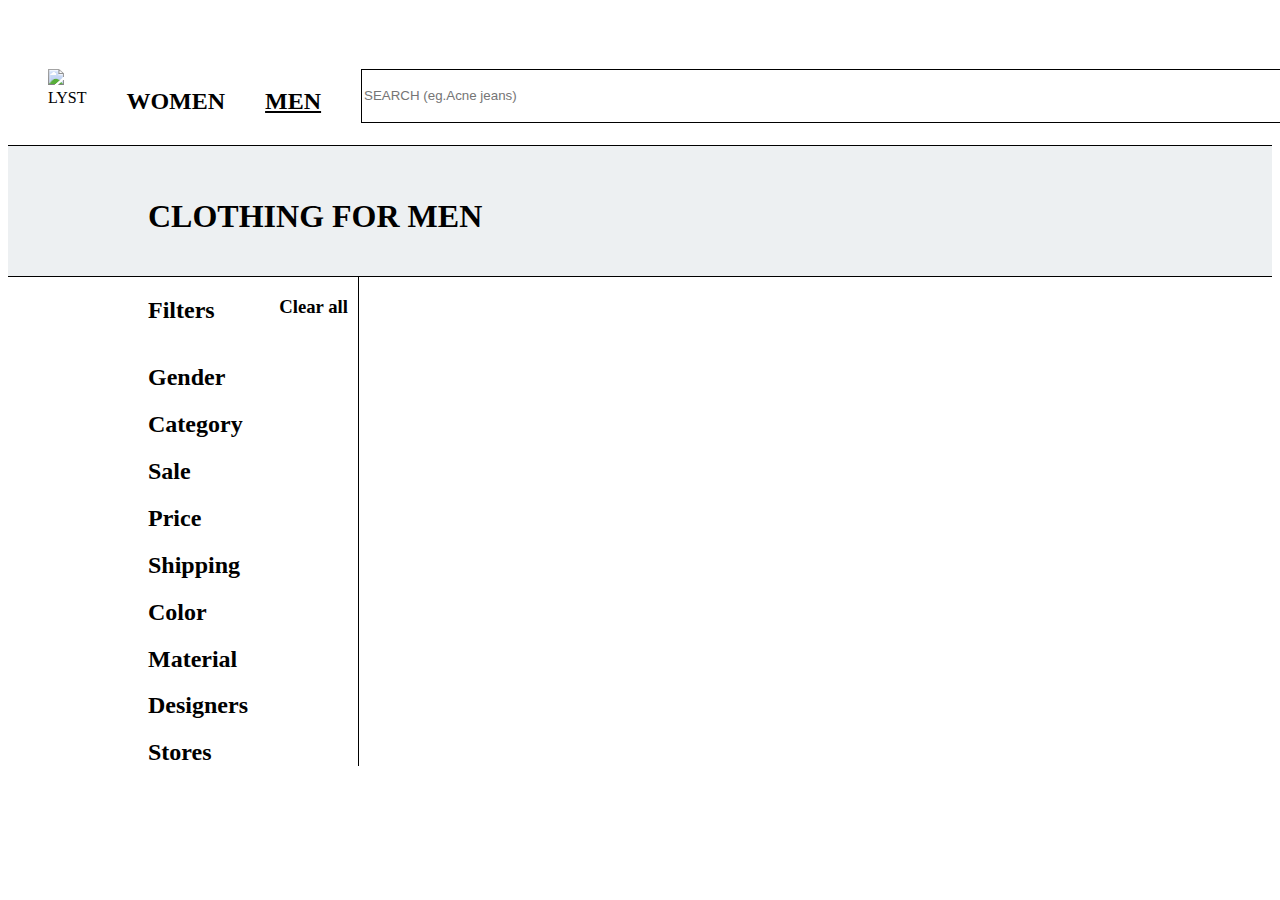
==== All_Clothing.html @ 49d13e56 "Day-3" ====
<!DOCTYPE html>
<html lang="en">
<head>
    <meta charset="UTF-8">
    <meta http-equiv="X-UA-Compatible" content="IE=edge">
    <meta name="viewport" content="width=device-width, initial-scale=1.0">
    <title>All Clothing</title>
    <link rel="stylesheet" href="All_Clothing.css"/>
</head>
<body>
    <div id="container">
        <div>
            <div><h4>IN-US$</h4></div>
            <div><h4>Help</h4></div>
            <div><h3>Sign up or log in</h3></div>
        </div>
        <div>
            <div><img src="C:\Users\RAHUL KUMAR THAKUR\Downloads\clothes (1).png">LYST</div>
            <div><h2>WOMEN</h2></div>
            <div><h2><u>MEN</u></h2></div>
            <div><input type="text" placeholder="SEARCH (eg.Acne jeans)"></div>
        </div>

        <div>
            <h1>CLOTHING FOR MEN</h1>
        </div>

        <div id="All_men">
            <div>
                <div>
                    <div><h2>Filters</h2></div>
                    <div><h3>Clear all</h3></div>
                </div>
                <div><h2>Gender</h2></div>
                <div><h2>Category</h2></div>
                <div><h2>Sale</h2></div>
                <div><h2>Price</h2></div>
                <div><h2>Shipping</h2></div>
                <div><h2>Color</h2></div>
                <div><h2>Material</h2></div>
                <div><h2>Designers</h2></div>
                <div><h2>Stores</h2></div>
            </div>
            <div>
                <div></div>
                <div>
                    <div>
                        
                    </div>
                    <div></div>
                    <div></div>
                    <div></div>
                    <div></div>
                    <div></div>
                    <div></div>
                    <div></div>
                    <div></div>
                    <div></div>
                    <div></div>
                    <div></div>
                </div>
            </div>
        </div>
    </div>
</body>
</html>
---- All_Clothing.css ----
#container>div:nth-child(1){
    display: flex;
    justify-content: end;
    width: 1570px;
    margin: 50px;
    /* box-shadow: rgba(0, 0, 0, 0.35) 0px 5px 15px; */
    margin-bottom: 0px;
    margin-top: 0px;   
}
#container>div:nth-child(1)>div:nth-child(3)>h3{
    background-color: black;
    color: white;
    width: 150px;
    text-align: center;
}
#container>div:nth-child(1)>div{
    margin-left:40px ;
}

#container>div:nth-child(2){
display: flex;
    /* box-shadow: rgba(0, 0, 0, 0.35) 0px 5px 15px; */
}
#container>div:nth-child(2)>div{
    margin-left: 40px;
}
input{
    height: 50px;
    width: 1250px;
    border: solid 1px black;
}

#container>div:nth-child(3){
    border-top: 1px solid black;
    border-bottom: 1px solid black;
    margin-top: 10px;
    height: 100px;
    background-color: rgb(237, 240, 242);
    padding-left: 140px;
    padding-top: 30px;
}
#All_men>div:nth-child(1){
    width: 200px;
    border-right: 1px solid black;
    margin-left: 140px;
    padding-right: 10px;
}
#All_men>div>div:nth-child(1){
    display: flex;
    justify-content: space-between;
}
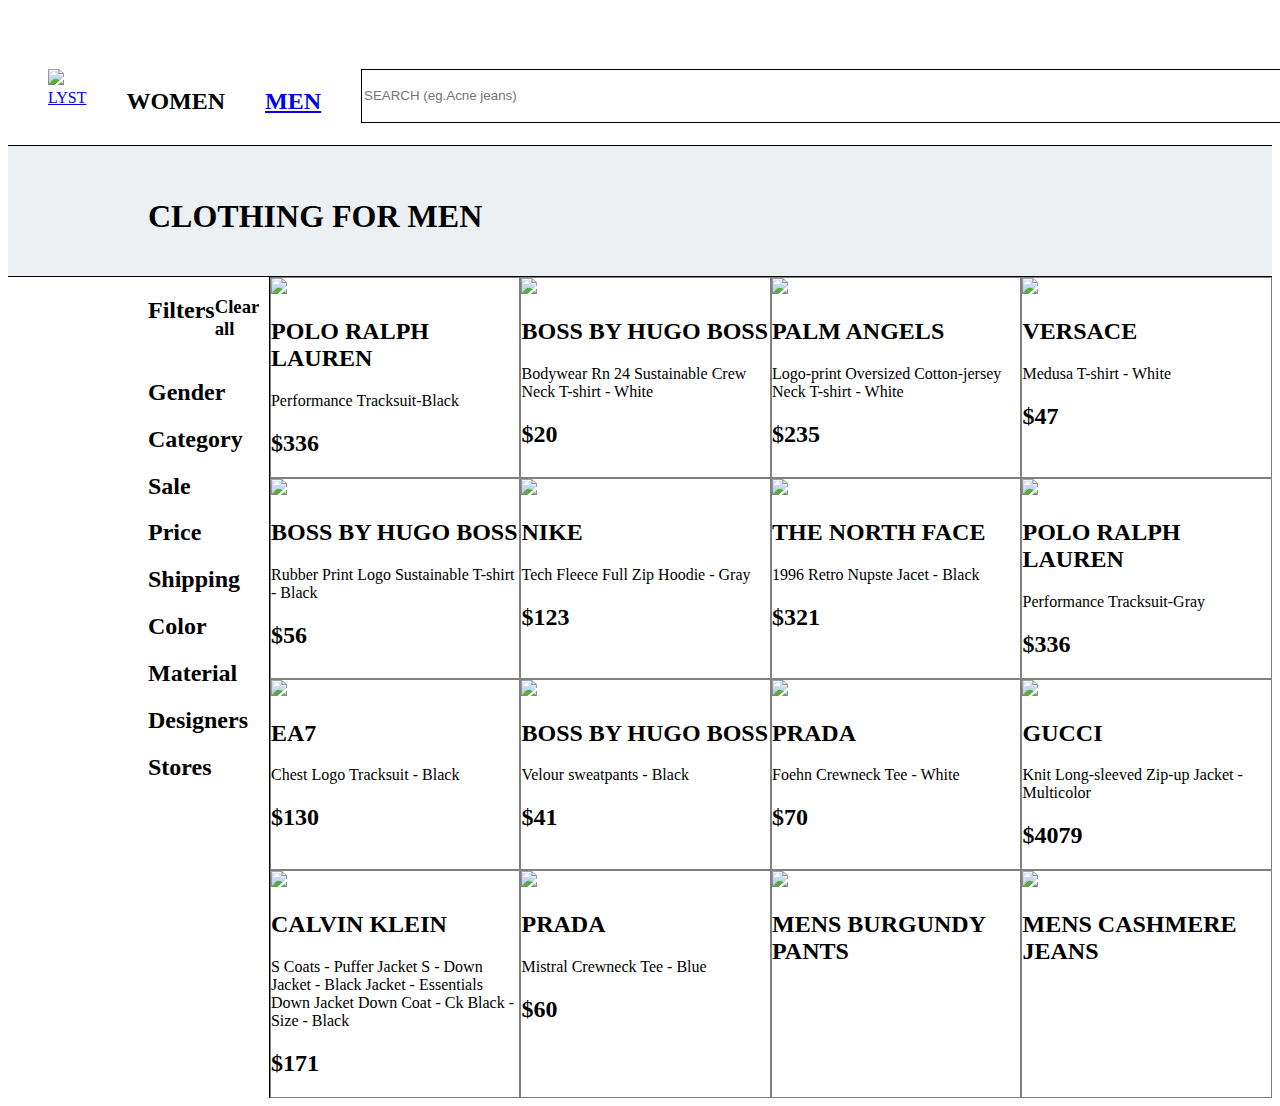
==== commit 703696a1: "Day-4" ====
--- a/All_Clothing.html
+++ b/All_Clothing.html
@@ -12,12 +12,12 @@
         <div>
             <div><h4>IN-US$</h4></div>
             <div><h4>Help</h4></div>
-            <div><h3>Sign up or log in</h3></div>
+            <div><h3><a href="Signup.html">Sign up or log in</a></h3></div>
         </div>
         <div>
-            <div><img src="C:\Users\RAHUL KUMAR THAKUR\Downloads\clothes (1).png">LYST</div>
+            <div><img src="C:\Users\RAHUL KUMAR THAKUR\Downloads\clothes (1).png"><a href="index.html">LYST</a></div>
             <div><h2>WOMEN</h2></div>
-            <div><h2><u>MEN</u></h2></div>
+            <div><h2><u><a href="Men.html">MEN</a></u></h2></div>
             <div><input type="text" placeholder="SEARCH (eg.Acne jeans)"></div>
         </div>
 
@@ -45,19 +45,100 @@
                 <div></div>
                 <div>
                     <div>
-                        
+                        <img src="https://cdna.lystit.com/200/250/tr/photos/woodhouseclothing/f5758b8e/polo-ralph-lauren-Black-Performance-Tracksuit.jpeg">
+                        <h2>POLO RALPH LAUREN</h2>
+                        <p>Performance Tracksuit-Black</p>
+                        <h2>$336</h2>
                     </div>
-                    <div></div>
-                    <div></div>
-                    <div></div>
-                    <div></div>
-                    <div></div>
-                    <div></div>
-                    <div></div>
-                    <div></div>
-                    <div></div>
-                    <div></div>
-                    <div></div>
+                    <div>
+                        <img src="https://cdna.lystit.com/200/250/tr/photos/scottsmenswear/dd388db6/boss-by-hugo-boss-white-Chest-Logo-T-shirt.jpeg">
+                        <h2>BOSS BY HUGO BOSS</h2>
+                        <p>Bodywear Rn 24 Sustainable Crew Neck T-shirt - White</p>
+                        <h2>$20</h2>
+                    </div>
+                    <div>
+                        <img src="https://cdna.lystit.com/200/250/tr/photos/24sevres/d91d2426/palm-angels-black_white-Logo-T-shirt.jpeg">
+                        <h2>PALM ANGELS</h2>
+                        <p>Logo-print Oversized Cotton-jersey Neck T-shirt - White</p>
+                        <h2>$235</h2>
+                    </div>
+                    <div>
+                        <img src="https://cdna.lystit.com/200/250/tr/photos/cettire/732a3a90/versace-White-Medusa-Printed-Crewneck-T-shirt.jpeg">
+                        <h2>VERSACE</h2>
+                        <p>Medusa T-shirt - White</p>
+                        <h2>$47</h2>
+                    </div>
+                    <div>
+                        <img src="https://cdna.lystit.com/200/250/tr/photos/woodhouseclothing/36906d05/boss-by-hugo-boss-Black-Rubber-Print-Logo-Sustainable-T-shirt.jpeg">
+                        <h2>BOSS BY HUGO BOSS</h2>
+                        <p>Rubber Print Logo Sustainable T-shirt - Black</p>
+                        <h2>$56</h2>
+                    </div>
+                    <div>
+                        <img src="https://cdna.lystit.com/200/250/tr/photos/scottsmenswear/031edfb4/nike-grey-Tech-Fleece-Full-Zip-Hoodie.jpeg">
+                        <h2>NIKE</h2>
+                        <p>Tech Fleece Full Zip Hoodie - Gray</p>
+                        <h2>$123</h2>
+                    </div>
+                    <div>
+                        <img src="https://cdna.lystit.com/200/250/tr/photos/mytheresa/c306dcc7/the-north-face-black-Chaqueta-1996-Retro-Nuptse.jpeg">
+                        <h2>THE NORTH FACE</h2>
+                        <p>1996 Retro Nupste Jacet - Black</p>
+                        <h2>$321</h2>
+                    </div>
+                    <div>
+                        <img src="https://cdna.lystit.com/200/250/tr/photos/woodhouseclothing/c1231e0c/polo-ralph-lauren-Grey-Performance-Tracksuit.jpeg">
+                        <h2>POLO RALPH LAUREN</h2>
+                        <p>Performance Tracksuit-Gray</p>
+                        <h2>$336</h2>
+                    </div>
+                    <div>
+                        <img src="https://cdna.lystit.com/200/250/tr/photos/stand-out/38f07936/ea7-BlackGold-Chest-Logo-Tracksuit.jpeg">
+                        <h2>EA7</h2>
+                        <p>Chest Logo Tracksuit - Black</p>
+                        <h2>$130</h2>
+                    </div>
+                    <div>
+                        <img src="https://cdna.lystit.com/200/250/tr/photos/tessuti/103f2188/boss-by-hugo-boss-Black-Velour-joggers.jpeg">
+                        <h2>BOSS BY HUGO BOSS</h2>
+                        <p>Velour sweatpants - Black</p>
+                        <h2>$41</h2>
+                    </div>
+                    
+                    <div>
+                        <img src="https://cdna.lystit.com/200/250/tr/photos/saksoff5th/bbe7ed4c/prada-White-Foehn-Crewneck-Tee.jpeg">
+                        <h2>PRADA</h2>
+                        <p>Foehn Crewneck Tee - White</p>
+                        <h2>$70</h2>
+                    </div>
+                    <div>
+                        <img src="https://cdna.lystit.com/200/250/tr/photos/cettire/c2a7fa8c/gucci-Multi-Knit-Long-sleeved-Zip-up-Jacket.jpeg">
+                        <h2>GUCCI</h2>
+                        <p>Knit Long-sleeved Zip-up Jacket - Multicolor</p>
+                        <h2>$4079</h2>
+                    </div>
+                    
+                    <div>
+                        <img src="https://cdna.lystit.com/200/250/tr/photos/stand-out/aa356477/calvin-klein-Black-Essential-Down-Jacket.jpeg">
+                        <h2>CALVIN KLEIN</h2>
+                        <p>S Coats - Puffer Jacket S - Down Jacket - Black Jacket - Essentials Down Jacket Down Coat - Ck Black - Size - Black</p>
+                        <h2>$171</h2>
+                    </div>
+                    <div>
+                        <img src="https://cdna.lystit.com/200/250/tr/photos/saksoff5th/ace70c4e/prada-Navy-Mistral-Crewneck-Tee.jpeg">
+                        <h2>PRADA</h2>
+                        <p>Mistral Crewneck Tee - Blue</p>
+                        <h2>$60</h2>
+                    </div>
+                    <div>
+                        <img src="https://cdna.lystit.com/200/250/tr/photos/ssense/382658d3/rick-owens-MACASSAR-Burgundy-Bauhaus-Cargo-Pants.jpeg">
+                        <h2>MENS BURGUNDY PANTS</h2>
+                    </div>
+                    <div>
+                        <img src="https://cdna.lystit.com/200/250/tr/photos/atterley/a76b689e/boss-by-hugo-boss-Blue-Boss-Maine3-Mid-Regular-Fit-Cashmere-Touch-Jeans-50481294-419.jpeg">
+                        <h2>MENS CASHMERE JEANS</h2>
+                    </div>
+                    
                 </div>
             </div>
         </div>
--- a/All_Clothing.css
+++ b/All_Clothing.css
@@ -39,6 +39,9 @@
     padding-left: 140px;
     padding-top: 30px;
 }
+#All_men{
+    display: flex;
+}
 #All_men>div:nth-child(1){
     width: 200px;
     border-right: 1px solid black;
@@ -48,4 +51,11 @@
 #All_men>div>div:nth-child(1){
     display: flex;
     justify-content: space-between;
-}+}
+#All_men>div:nth-child(2)>div:nth-child(2){
+    display: grid;
+    grid-template-columns: repeat(4,1fr);
+}
+#All_men>div:nth-child(2)>div:nth-child(2)>div{
+    border: 1px solid grey;
+}
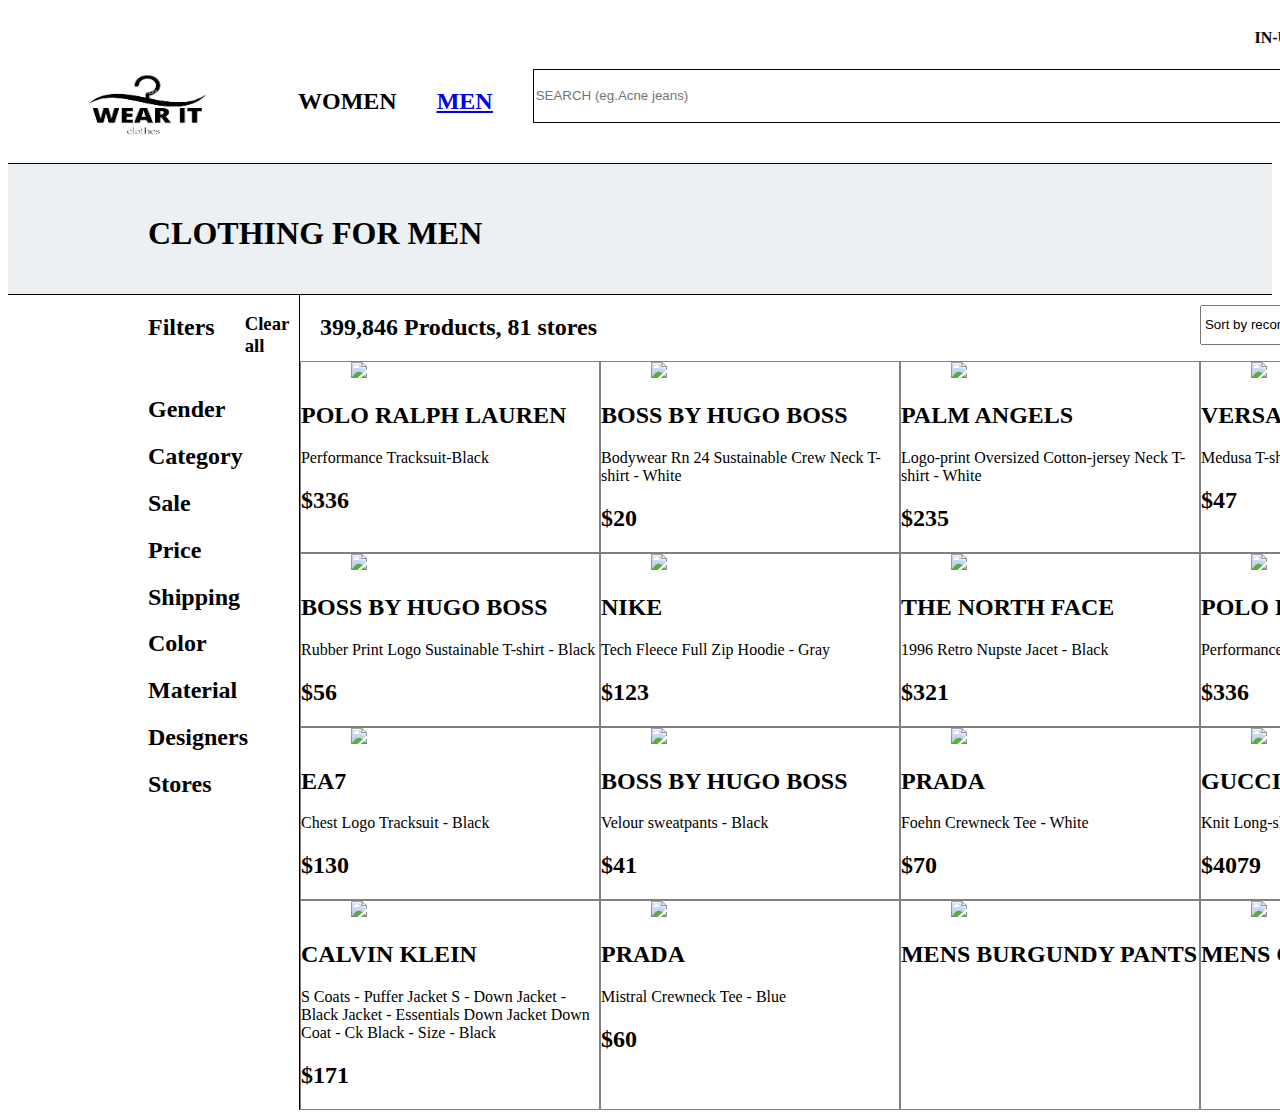
==== commit bcb1532d: "Day 5" ====
--- a/All_Clothing.html
+++ b/All_Clothing.html
@@ -11,11 +11,16 @@
     <div id="container">
         <div>
             <div><h4>IN-US$</h4></div>
-            <div><h4>Help</h4></div>
+            <div><select>
+                <option>Help Center</option>
+                <option>Contact us</option>
+                <option>About us</option>
+                <option>Careers</option>
+            </select></div>
             <div><h3><a href="Signup.html">Sign up or log in</a></h3></div>
         </div>
         <div>
-            <div><img src="C:\Users\RAHUL KUMAR THAKUR\Downloads\clothes (1).png"><a href="index.html">LYST</a></div>
+            <div><a href="index.html"><img src="logo.png" /></a></div>
             <div><h2>WOMEN</h2></div>
             <div><h2><u><a href="Men.html">MEN</a></u></h2></div>
             <div><input type="text" placeholder="SEARCH (eg.Acne jeans)"></div>
@@ -42,7 +47,19 @@
                 <div><h2>Stores</h2></div>
             </div>
             <div>
-                <div></div>
+                <div id="filter">
+                    
+                    <div><h2>399,846 Products, 81 stores</h2></div>
+                    <div>
+                        <select>
+                            <option><b>Sort by recommended</b></option>
+                            <option><b>Sort by newest</b></option>
+                            <option><b>Sort by price (high to low)</b></option>
+                            <option><b>Sort by price (low to high)</b></option>
+                        </select>
+                    </div>
+
+                </div>
                 <div>
                     <div>
                         <img src="https://cdna.lystit.com/200/250/tr/photos/woodhouseclothing/f5758b8e/polo-ralph-lauren-Black-Performance-Tracksuit.jpeg">
--- a/All_Clothing.css
+++ b/All_Clothing.css
@@ -6,6 +6,10 @@
     /* box-shadow: rgba(0, 0, 0, 0.35) 0px 5px 15px; */
     margin-bottom: 0px;
     margin-top: 0px;   
+}
+#container>div>div:nth-child(2)>select{
+    margin-top: 20px;
+    border: 0px;
 }
 #container>div:nth-child(1)>div:nth-child(3)>h3{
     background-color: black;
@@ -24,9 +28,14 @@
 #container>div:nth-child(2)>div{
     margin-left: 40px;
 }
+#container>div:nth-child(2)>div:nth-child(1)>a>img{
+    height: 80px;
+    width: 200px;
+    margin-right: 10px;
+}
 input{
     height: 50px;
-    width: 1250px;
+    width: 1050px;
     border: solid 1px black;
 }
 
@@ -39,6 +48,7 @@
     padding-left: 140px;
     padding-top: 30px;
 }
+
 #All_men{
     display: flex;
 }
@@ -52,10 +62,34 @@
     display: flex;
     justify-content: space-between;
 }
+#All_men>div>div>div:nth-child(1)>h2{
+    margin-right: 30px;
+}
 #All_men>div:nth-child(2)>div:nth-child(2){
     display: grid;
-    grid-template-columns: repeat(4,1fr);
+    grid-template-columns: repeat(4,300px);
+    
+    
 }
+
 #All_men>div:nth-child(2)>div:nth-child(2)>div{
-    border: 1px solid grey;
+    border: 1px solid rgb(133, 128, 128);
+    text-align: left;
 }
+#All_men>div:nth-child(2)>div:nth-child(2)>div>img{
+    margin-left: 50px;
+}
+#filter>div>button{
+    height: 40px;
+    width: 250px;
+
+}
+#filter>div:nth-child(2)>select{
+    height: 40px;
+    width: 250px;
+    margin-top: 10px;
+    margin-right: 50px;
+}
+#filter>div:nth-child(1)>h2{
+    margin-left: 20px;
+}
